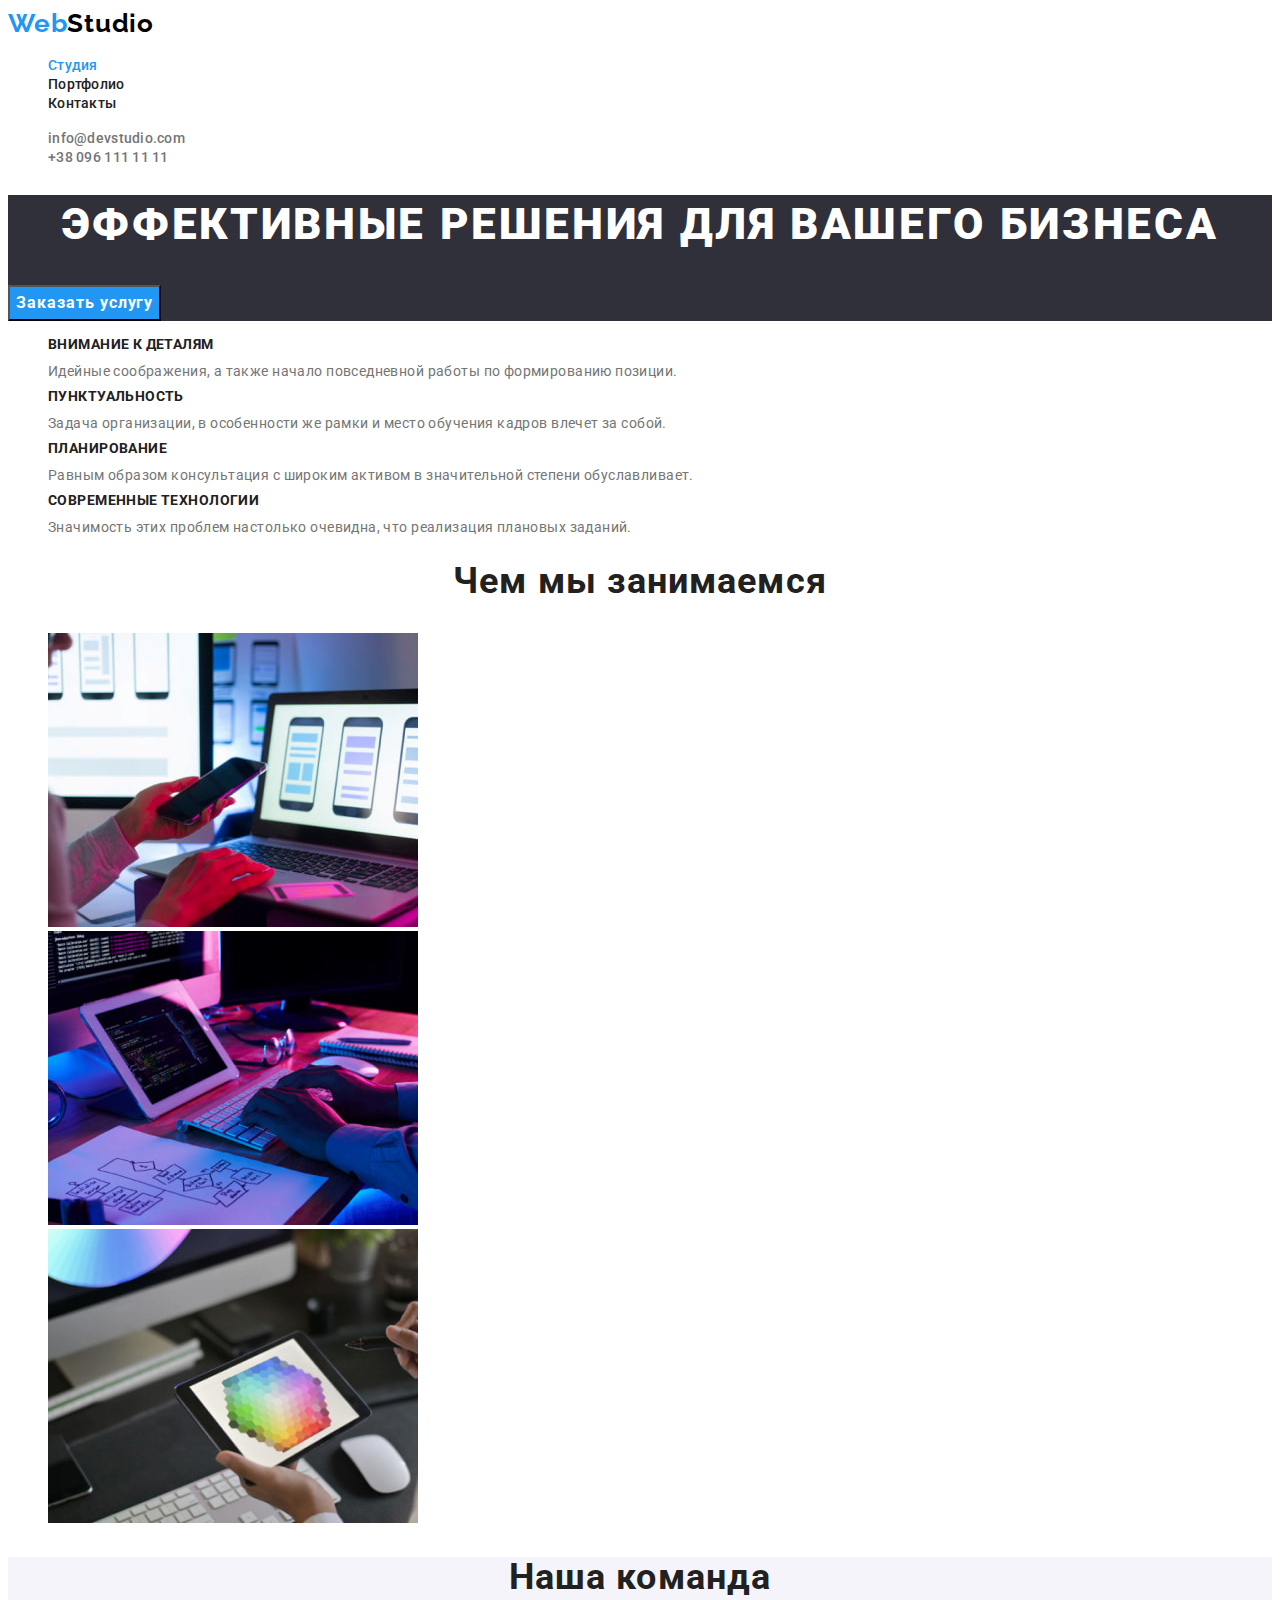
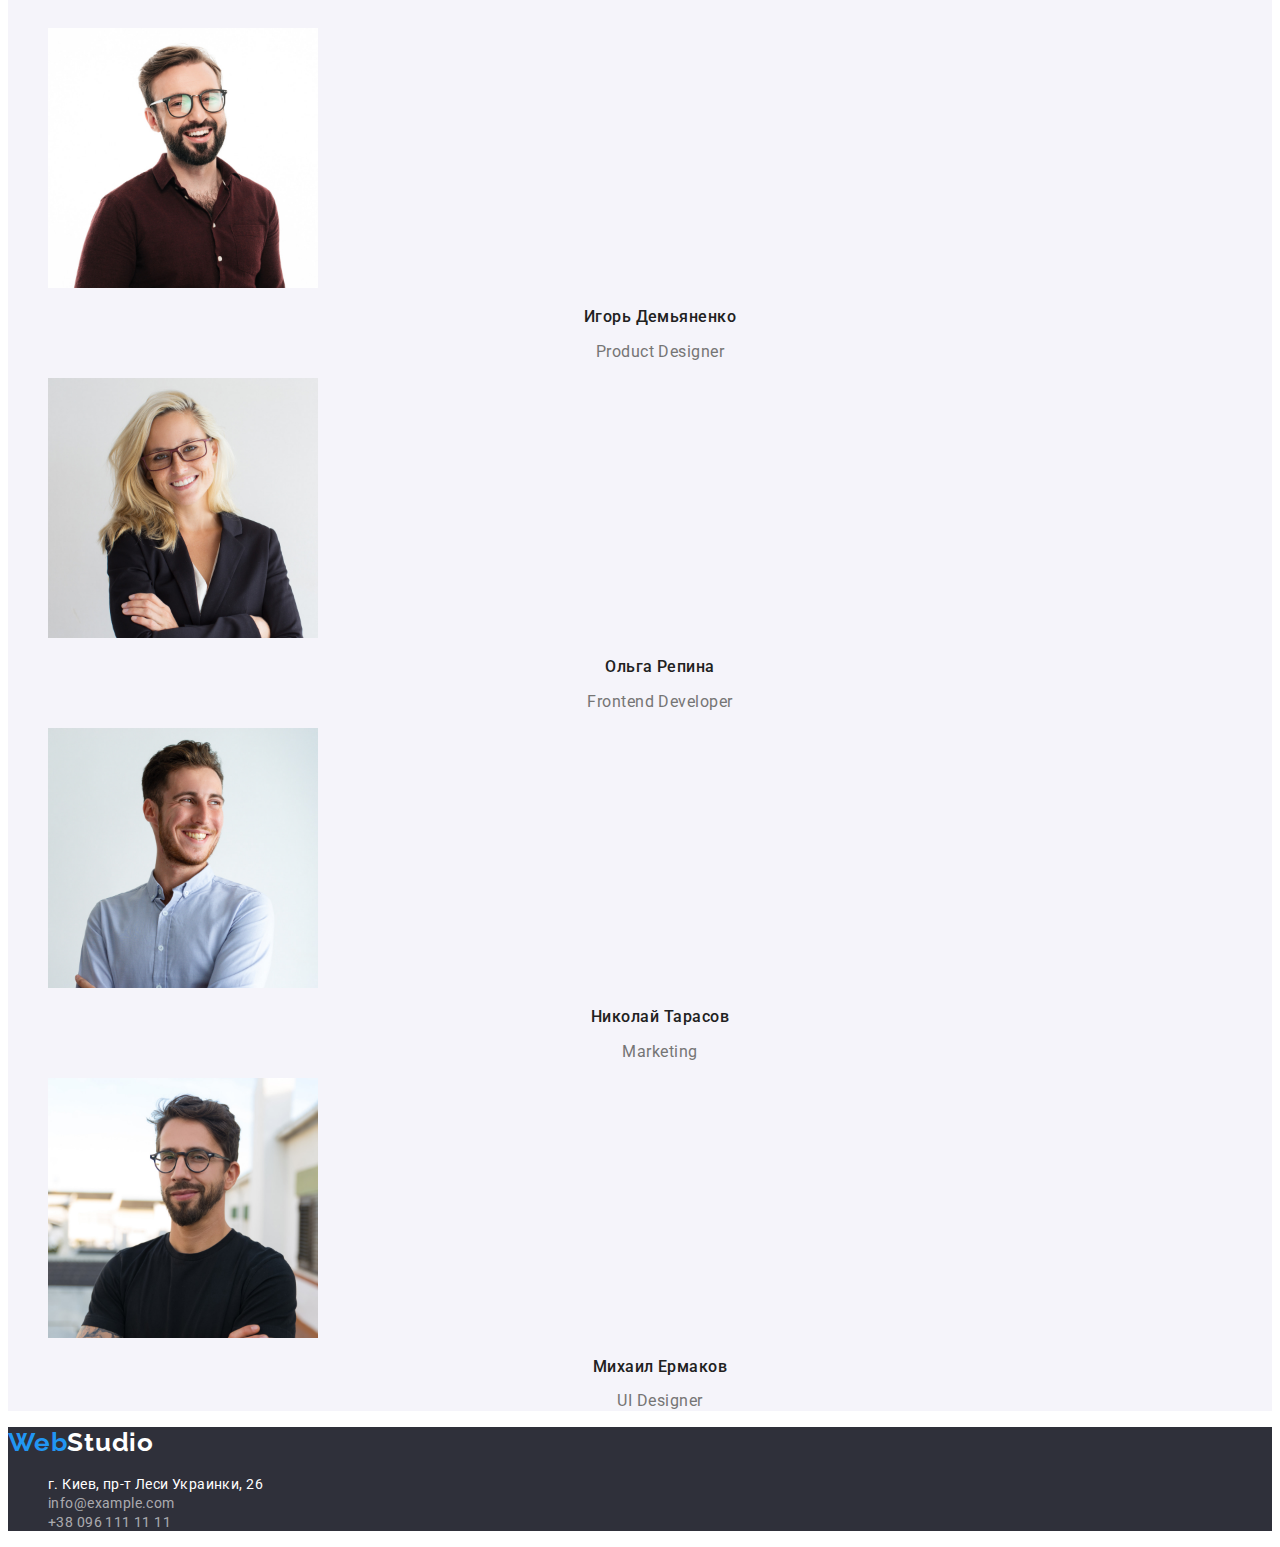
==== index.html @ b4964f57 "hw-03" ====
<!DOCTYPE html>
<html lang="ru">
  <head>
    <meta charset="UTF-8" />
    <meta http-equiv="X-UA-Compatible" content="IE=edge" />
    <meta name="viewport" content="width=device-width, initial-scale=1.0" />
    <title>Web Studio</title>
    <link rel="stylesheet" href="./css/styles.css" />
    <link
      href="https://fonts.googleapis.com/css2?family=Raleway:wght@700&family=Roboto:wght@400;500;700;900&display=swap"
      rel="stylesheet"
    />
  </head>
  <body>
    <header class="header">
      <div class="container">
        <a href="./index.html" class="logo link" lang="en"
          >Web<span class="studio">Studio</span></a
        >
        <nav>
          <ul class="header-list list">
            <li>
              <a href="./index.html" class="active header-link link">Студия</a>
            </li>
            <li>
              <a href="./portfolio.html" class="header-link link">Портфолио</a>
            </li>
            <li><a href="./contact" class="header-link link">Контакты</a></li>
          </ul>
        </nav>
        <ul class="header-list list">
          <li>
            <a href="emailto:info@devstudio.com" class="header-contact link"
              >info@devstudio.com
            </a>
          </li>
          <li>
            <a href="tel:+380961111111" class="header-contact link">
              +38 096 111 11 11</a
            >
          </li>
        </ul>
      </div>
    </header>
    <main>
      <section class="hero">
        <div class="container">
          <h1 class="hero-title">Эффективные решения для вашего бизнеса</h1>
          <button type="button" class="hero-btn">Заказать услугу</button>
        </div>
      </section>
      <section class="features">
        <div class="container">
          <h2 hidden class="features-title">Наши особенности</h2>
          <ul class="features-list list">
            <li>
              <h3 class="features-subtitle">Внимание к деталям</h3>
              <p class="features-desc">
                Идейные соображения, а также начало повседневной работы по
                формированию позиции.
              </p>
            </li>
            <li>
              <h3 class="features-subtitle">Пунктуальность</h3>
              <p class="features-desc">
                Задача организации, в особенности же рамки и место обучения
                кадров влечет за собой.
              </p>
            </li>
            <li>
              <h3 class="features-subtitle">Планирование</h3>
              <p class="features-desc">
                Равным образом консультация с широким активом в значительной
                степени обуславливает.
              </p>
            </li>
            <li>
              <h3 class="features-subtitle">Современные технологии</h3>
              <p class="features-desc">
                Значимость этих проблем настолько очевидна, что реализация
                плановых заданий.
              </p>
            </li>
          </ul>
        </div>
      </section>
      <section class="direction">
        <div class="container">
          <h2 class="direction-title">Чем мы занимаемся</h2>
          <ul class="direction-list list">
            <li>
              <img
                class="direction-pic"
                src="./images/img1.jpg"
                alt="Программист за своим рабочим столом"
                width="370"
                height="294"
              />
            </li>
            <li>
              <img
                class="direction-pic"
                src="./images/img2.jpg"
                alt="Разработка мобильных приложений"
                width="370"
                height="294"
              />
            </li>
            <li>
              <img
                class="direction-pic"
                src="./images/img3.jpg"
                alt="Палитра на планшете"
                width="370"
                height="294"
              />
            </li>
          </ul>
        </div>
      </section>
      <section class="team">
        <div class="container">
          <h2 class="team-title">Наша команда</h2>
          <ul class="team-list list">
            <li>
              <img
                class="team-pic"
                alt="Игорь Демьяненко"
                src="./images/img11.jpg"
                width="270"
                height="260"
              />
              <h3 class="team-subtitle">Игорь Демьяненко</h3>
              <p class="team-desc" lang="en">Product Designer</p>
            </li>
            <li>
              <img
                class="team-pic"
                alt="Ольга Репина"
                src="./images/img12.jpg"
                width="270"
                height="260"
              />
              <h3 class="team-subtitle">Ольга Репина</h3>
              <p class="team-desc" lang="en">Frontend Developer</p>
            </li>
            <li>
              <img
                class="team-pic"
                alt="Николай Тарасов"
                src="./images/img13.jpg"
                width="270"
                height="260"
              />
              <h3 class="team-subtitle">Николай Тарасов</h3>
              <p class="team-desc" lang="en">Marketing</p>
            </li>
            <li>
              <img
                class="team-pic"
                alt="Михаил Ермаков"
                src="./images/img14.jpg"
                width="270"
                height="260"
              />
              <h3 class="team-subtitle">Михаил Ермаков</h3>
              <p class="team-desc" lang="en">UI Designer</p>
            </li>
          </ul>
        </div>
      </section>
    </main>
    <footer class="footer">
      <div class="container">
        <a href="/index.html" class="logo link" lang="en"
          >Web<span class="studio-footer">Studio</span></a
        >
        <address>
          <ul class="footer-list list">
            <li>
              <a
                class="footer-address link"
                href="https://bit.ly/3pXMvUd"
                target="_blank"
                rel="noopener noreferrer"
                >г. Киев, пр-т Леси Украинки, 26</a
              >
            </li>
            <li>
              <a class="footer-contact link" href="info@example.com"
                >info@example.com</a
              >
            </li>
            <li>
              <a class="footer-contact link" href="tel:+380961111111">
                +38 096 111 11 11</a
              >
            </li>
          </ul>
        </address>
      </div>
    </footer>
  </body>
</html>
---- css/styles.css ----
:root {
    --title-color: #212121;
    --accent: #2196F3;
}
body {
    font-family: 'Roboto', sans-serif;
    color: #757575;
}
.link { text-decoration: none
}
.list { list-style: none;
}
.logo {
    font-family: 'Raleway';
    font-style: normal;
    font-weight: 700;
    font-size: 26px;
    line-height: 1.19;
    letter-spacing: 0.03em;
    color: #2196F3;
}
.studio {
    color: #000000;
}
.studio-footer {
    color: #FFFFFF;
}
.header {
    background: #FFFFFF;
}
.header-link {
    font-weight: 500;
    font-size: 14px;
        line-height: 1.14;
        letter-spacing: 0.02em;    
        color: var(--title-color)
}
.active {
    color: var(--accent);
}
.header-link:hover, 
.header-link:focus {
    color: var(--accent);
}
.header-contact {
    font-weight: 500;
        font-size: 14px;
        line-height: 1.14;
        letter-spacing: 0.02em;
        color: #757575;
}
.header-contact:hover, 
.header-contact:focus {
    color: var(--accent);
}
.hero {
    background: #2F303A;
}
.hero-title {
    font-weight: 900;
        font-size: 44px;
        line-height: 1.36;
        text-align: center;
        letter-spacing: 0.06em;
        text-transform: uppercase;   
        color: #FFFFFF;
}
.hero-btn {
    font-family: inherit;
    cursor: pointer;
    font-weight: 700;
        font-size: 16px;
        line-height: 1.90;
        letter-spacing: 0.06em; 
        color: #FFFFFF;
        background: #2196F3;
}
.hero-btn:hover,
.hero-btn:focus {
    background-color: #188ce8;
    color: #FFFFFF;
}
.features-title {
        font-size: 36px;
        line-height: 1.16;
        text-align: center;
        letter-spacing: 0.03em;
        color: var(--title-color);
}
.features-subtitle {
        font-size: 14px;
        line-height: 1.14;
        letter-spacing: 0.03em;
        text-transform: uppercase;
        color: var(--title-color);
}
.features-desc {
        font-size: 14px;
        line-height: 0.58;
        letter-spacing: 0.03em;
}
.direction-title {
        font-size: 36px;
        line-height: 1.16;
        text-align: center;
        letter-spacing: 0.03em;
        color: var(--title-color);
}
.team {
    background: #F5F4FA;
}
.team-title {
        font-size: 36px;
        line-height: 1.16;
        text-align: center;
        letter-spacing: 0.03em;
        color: var(--title-color);
}
.team-subtitle {
    font-weight: 500;
        font-size: 16px;
        line-height: 1.18;
        text-align: center;
        letter-spacing: 0.03em;
        color: var(--title-color);
}
.team-desc {
        line-height: 1.18;
        text-align: center;
        letter-spacing: 0.03em;
}
.footer {
    background: #2F303A;
}
.footer-address {
        font-style: normal;
        font-size: 14px;
        line-height: 1.17;
        letter-spacing: 0.03em;
        color: #FFFFFF;
}
.footer-address:hover,
.footer-address:focus {
    color: var(--accent);
}
.footer-contact {
    font-style: normal;
    font-size: 14px;
    line-height: 1.17;
    letter-spacing: 0.03em;
    color: rgba(255, 255, 255, 0.6);
}
.footer-contact:hover,
.footer-contact:focus {
    color: var(--accent);
}
.projects-btn {
    font-weight: 500;
        font-size: 16px;
        line-height: 1.62;
        letter-spacing: 0.03em;
    font-family: inherit;
    cursor: pointer;
    color: var(--title-color);
    background: #F5F4FA;
}
.projects-btn:hover,
.projects-btn:focus {
    color: #FFFFFF;
    background: var(--accent);
}
.projects-subtitle {
font-size: 18px;
    line-height: 2;
    letter-spacing: 0.06em;
    color: var(--title-color);
}
.projects-desc {
        line-height: 1.87;
        letter-spacing: 0.03em;
}
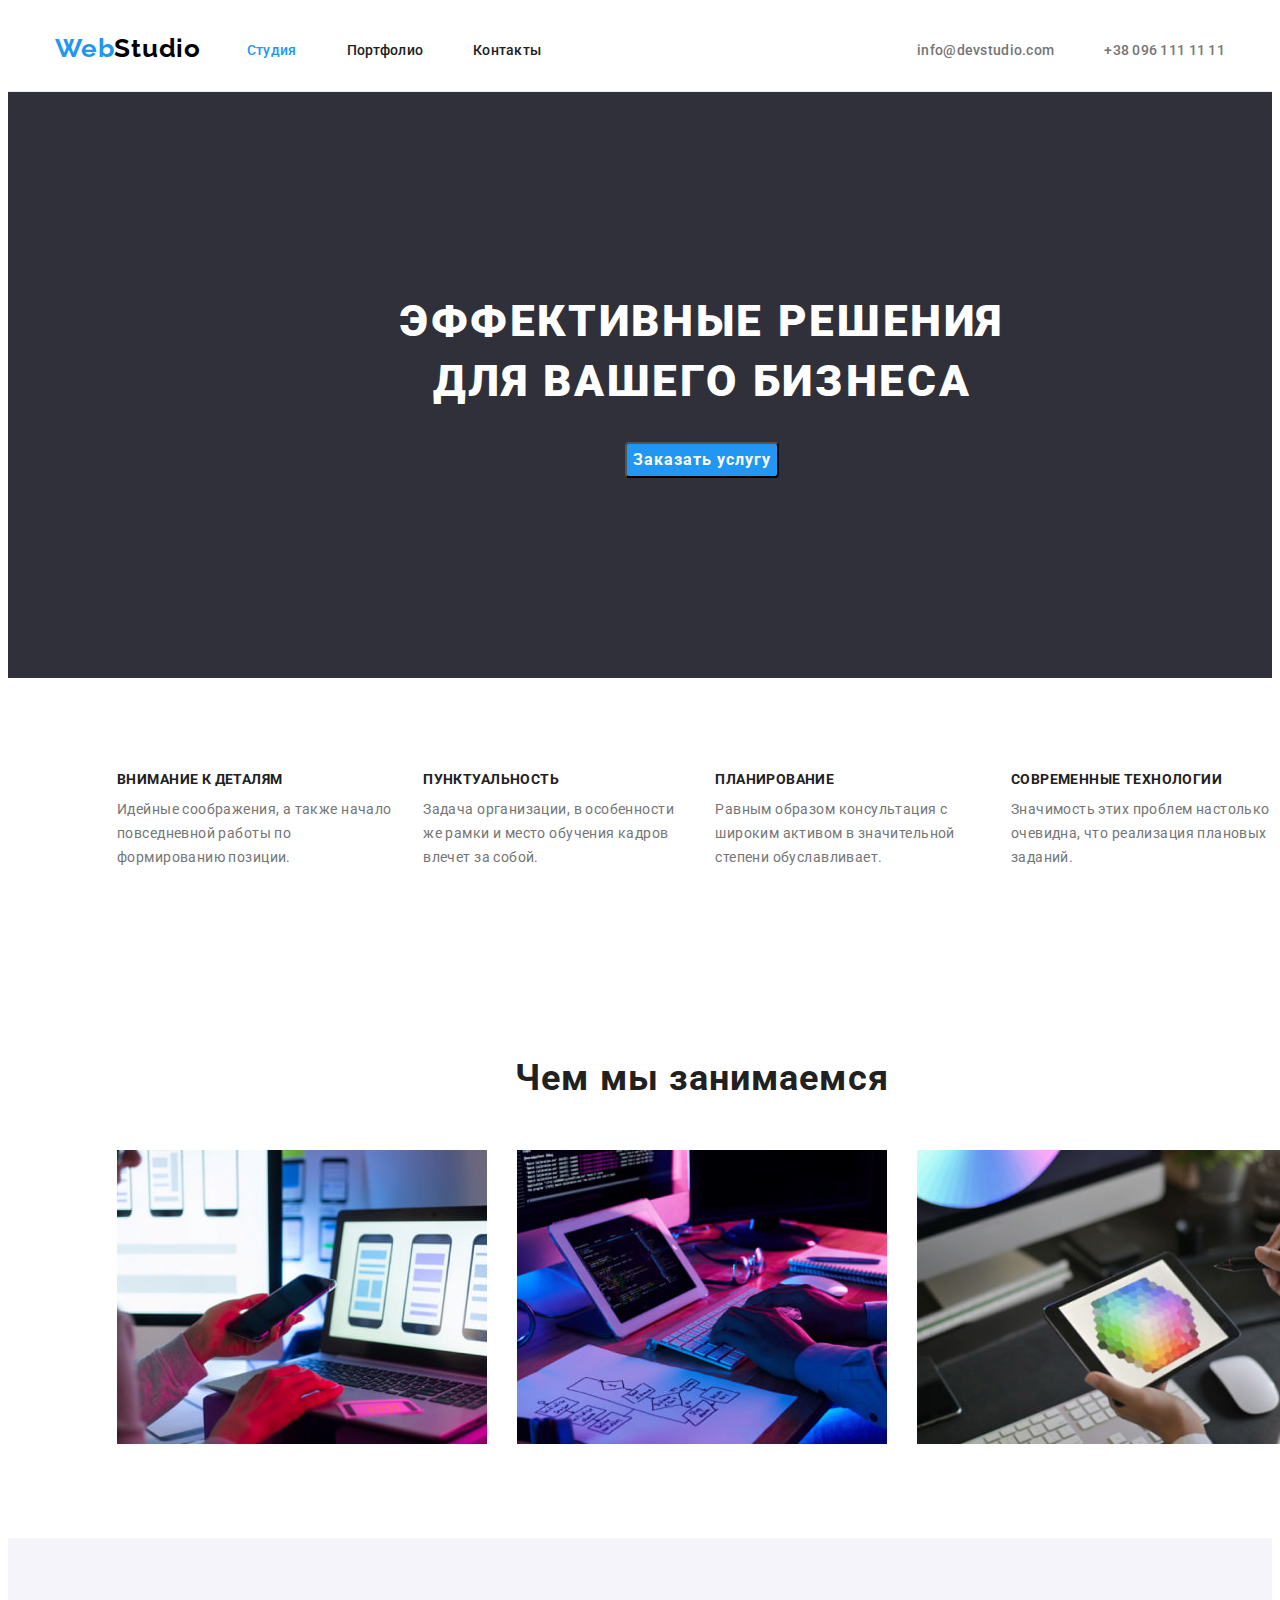
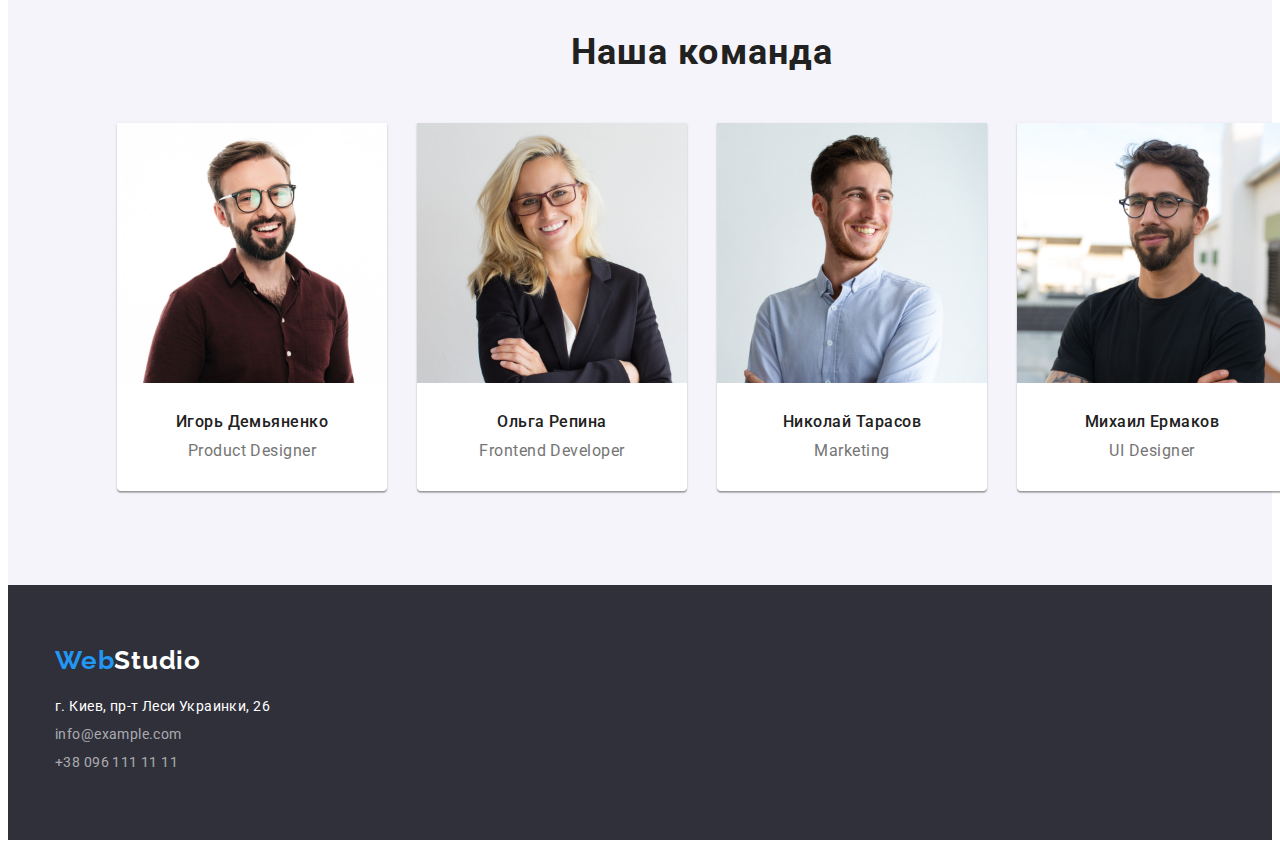
==== commit 73392cd7: "add" ====
--- a/index.html
+++ b/index.html
@@ -5,11 +5,18 @@
     <meta http-equiv="X-UA-Compatible" content="IE=edge" />
     <meta name="viewport" content="width=device-width, initial-scale=1.0" />
     <title>Web Studio</title>
-    <link rel="stylesheet" href="./css/styles.css" />
     <link
       href="https://fonts.googleapis.com/css2?family=Raleway:wght@700&family=Roboto:wght@400;500;700;900&display=swap"
       rel="stylesheet"
     />
+    <link
+      rel="stylesheet"
+      href="https://cdnjs.cloudflare.com/ajax/libs/modern-normalize/1.1.0/modern-normalize.min.css"
+      integrity="sha512-wpPYUAdjBVSE4KJnH1VR1HeZfpl1ub8YT/NKx4PuQ5NmX2tKuGu6U/JRp5y+Y8XG2tV+wKQpNHVUX03MfMFn9Q=="
+      crossorigin="anonymous"
+      referrerpolicy="no-referrer"
+    />
+    <link rel="stylesheet" href="./css/styles.css" />
   </head>
   <body>
     <header class="header">
@@ -17,7 +24,7 @@
         <a href="./index.html" class="logo link" lang="en"
           >Web<span class="studio">Studio</span></a
         >
-        <nav>
+        <nav class="header-navigation">
           <ul class="header-list list">
             <li>
               <a href="./index.html" class="active header-link link">Студия</a>
@@ -28,7 +35,7 @@
             <li><a href="./contact" class="header-link link">Контакты</a></li>
           </ul>
         </nav>
-        <ul class="header-list list">
+        <ul class="header-list-contacts list">
           <li>
             <a href="emailto:info@devstudio.com" class="header-contact link"
               >info@devstudio.com
@@ -43,38 +50,38 @@
       </div>
     </header>
     <main>
-      <section class="hero">
+      <section class="hero section">
         <div class="container">
           <h1 class="hero-title">Эффективные решения для вашего бизнеса</h1>
           <button type="button" class="hero-btn">Заказать услугу</button>
         </div>
       </section>
-      <section class="features">
+      <section class="features section">
         <div class="container">
           <h2 hidden class="features-title">Наши особенности</h2>
           <ul class="features-list list">
-            <li>
+            <li class="features-list-item">
               <h3 class="features-subtitle">Внимание к деталям</h3>
               <p class="features-desc">
                 Идейные соображения, а также начало повседневной работы по
                 формированию позиции.
               </p>
             </li>
-            <li>
+            <li class="features-list-item">
               <h3 class="features-subtitle">Пунктуальность</h3>
               <p class="features-desc">
                 Задача организации, в особенности же рамки и место обучения
                 кадров влечет за собой.
               </p>
             </li>
-            <li>
+            <li class="features-list-item">
               <h3 class="features-subtitle">Планирование</h3>
               <p class="features-desc">
                 Равным образом консультация с широким активом в значительной
                 степени обуславливает.
               </p>
             </li>
-            <li>
+            <li class="features-list-item">
               <h3 class="features-subtitle">Современные технологии</h3>
               <p class="features-desc">
                 Значимость этих проблем настолько очевидна, что реализация
@@ -84,7 +91,7 @@
           </ul>
         </div>
       </section>
-      <section class="direction">
+      <section class="direction section">
         <div class="container">
           <h2 class="direction-title">Чем мы занимаемся</h2>
           <ul class="direction-list list">
@@ -118,11 +125,11 @@
           </ul>
         </div>
       </section>
-      <section class="team">
+      <section class="team section">
         <div class="container">
           <h2 class="team-title">Наша команда</h2>
           <ul class="team-list list">
-            <li>
+            <li class="team-list-item">
               <img
                 class="team-pic"
                 alt="Игорь Демьяненко"
@@ -130,10 +137,12 @@
                 width="270"
                 height="260"
               />
-              <h3 class="team-subtitle">Игорь Демьяненко</h3>
-              <p class="team-desc" lang="en">Product Designer</p>
-            </li>
-            <li>
+              <div class="team-card">
+                <h3 class="team-subtitle">Игорь Демьяненко</h3>
+                <p class="team-desc" lang="en">Product Designer</p>
+              </div>
+            </li>
+            <li class="team-list-item">
               <img
                 class="team-pic"
                 alt="Ольга Репина"
@@ -141,10 +150,12 @@
                 width="270"
                 height="260"
               />
-              <h3 class="team-subtitle">Ольга Репина</h3>
-              <p class="team-desc" lang="en">Frontend Developer</p>
-            </li>
-            <li>
+              <div class="team-card">
+                <h3 class="team-subtitle">Ольга Репина</h3>
+                <p class="team-desc" lang="en">Frontend Developer</p>
+              </div>
+            </li>
+            <li class="team-list-item">
               <img
                 class="team-pic"
                 alt="Николай Тарасов"
@@ -152,10 +163,12 @@
                 width="270"
                 height="260"
               />
-              <h3 class="team-subtitle">Николай Тарасов</h3>
-              <p class="team-desc" lang="en">Marketing</p>
-            </li>
-            <li>
+              <div class="team-card">
+                <h3 class="team-subtitle">Николай Тарасов</h3>
+                <p class="team-desc" lang="en">Marketing</p>
+              </div>
+            </li>
+            <li class="team-list-item">
               <img
                 class="team-pic"
                 alt="Михаил Ермаков"
@@ -163,8 +176,10 @@
                 width="270"
                 height="260"
               />
-              <h3 class="team-subtitle">Михаил Ермаков</h3>
-              <p class="team-desc" lang="en">UI Designer</p>
+              <div class="team-card">
+                <h3 class="team-subtitle">Михаил Ермаков</h3>
+                <p class="team-desc" lang="en">UI Designer</p>
+              </div>
             </li>
           </ul>
         </div>
@@ -172,12 +187,12 @@
     </main>
     <footer class="footer">
       <div class="container">
-        <a href="/index.html" class="logo link" lang="en"
+        <a href="/index.html" class="logo-footer link" lang="en"
           >Web<span class="studio-footer">Studio</span></a
         >
-        <address>
+        <address class="footer-address-list">
           <ul class="footer-list list">
-            <li>
+            <li class="footer-list-item">
               <a
                 class="footer-address link"
                 href="https://bit.ly/3pXMvUd"
@@ -186,12 +201,12 @@
                 >г. Киев, пр-т Леси Украинки, 26</a
               >
             </li>
-            <li>
+            <li class="footer-list-item">
               <a class="footer-contact link" href="info@example.com"
                 >info@example.com</a
               >
             </li>
-            <li>
+            <li class="footer-list-item">
               <a class="footer-contact link" href="tel:+380961111111">
                 +38 096 111 11 11</a
               >
--- a/css/styles.css
+++ b/css/styles.css
@@ -1,3 +1,18 @@
+html {
+    box-sizing: border-box;
+}
+    *,
+    *::before,
+    *::after {
+        box-sizing: inherit;
+    }
+p, h1, h2, h3, h4, h5, h6 {
+    margin: 0;
+}
+ul {
+    margin: 0;
+    padding-left: 0;
+}
 
 :root {
     --title-color: #212121;
@@ -10,6 +25,16 @@
 .link { text-decoration: none
 }
 .list { list-style: none;
+}
+.container {
+    width: 1200px;
+    margin-left: auto;
+    margin-right: auto;
+    padding-left: 15px;
+    padding-right: 15px;
+}
+.section {
+    padding: 94px 94px;
 }
 .logo {
     font-family: 'Raleway';
@@ -19,6 +44,17 @@
     line-height: 1.19;
     letter-spacing: 0.03em;
     color: #2196F3;
+    padding: 25px 0px;
+}
+.logo-footer {
+    font-family: 'Raleway';
+    font-style: normal;
+    font-weight: 700;
+    font-size: 26px;
+    line-height: 1.19;
+    letter-spacing: 0.03em;
+    color: #2196F3;
+
 }
 .studio {
     color: #000000;
@@ -26,8 +62,27 @@
 .studio-footer {
     color: #FFFFFF;
 }
+.header .container {    
+    display: flex;
+    background: #FFFFFF;
+    justify-content: space-between;
+
+}
 .header {
-    background: #FFFFFF;
+        border-bottom: 1px solid #ECECEC;
+}
+.header-list {
+    display: flex;
+    column-gap: 50px;
+    margin-right: 330px;
+    padding: 32px 0px;
+
+}
+.header-list-contacts {
+    display: flex;
+    column-gap: 50px;
+        padding: 32px 0px;
+
 }
 .header-link {
     font-weight: 500;
@@ -56,7 +111,10 @@
 }
 .hero {
     background: #2F303A;
-}
+    text-align: center;
+    padding-bottom: 200px;
+}
+
 .hero-title {
     font-weight: 900;
         font-size: 44px;
@@ -65,6 +123,8 @@
         letter-spacing: 0.06em;
         text-transform: uppercase;   
         color: #FFFFFF;
+        padding: 106px 240px 0px;
+        margin-bottom: 30px;
 }
 .hero-btn {
     font-family: inherit;
@@ -75,12 +135,17 @@
         letter-spacing: 0.06em; 
         color: #FFFFFF;
         background: #2196F3;
+    border-radius: 4px;
 }
 .hero-btn:hover,
 .hero-btn:focus {
     background-color: #188ce8;
     color: #FFFFFF;
 }
+.features-list {
+    display: flex;
+        column-gap: 30px;
+}
 .features-title {
         font-size: 36px;
         line-height: 1.16;
@@ -88,17 +153,28 @@
         letter-spacing: 0.03em;
         color: var(--title-color);
 }
+.features-list-item {
+    display: flex;
+    flex-wrap: wrap;
+}
 .features-subtitle {
         font-size: 14px;
         line-height: 1.14;
         letter-spacing: 0.03em;
         text-transform: uppercase;
         color: var(--title-color);
+        margin-bottom: 10px;
 }
 .features-desc {
         font-size: 14px;
-        line-height: 0.58;
-        letter-spacing: 0.03em;
+        line-height: 1.71;
+        letter-spacing: 0.03em;
+
+}
+.direction-pic {
+    display: block; 
+    max-width: 100%; 
+    height: auto;
 }
 .direction-title {
         font-size: 36px;
@@ -106,6 +182,11 @@
         text-align: center;
         letter-spacing: 0.03em;
         color: var(--title-color);
+        margin-bottom: 50px;
+}
+.direction-list {
+    display: flex;
+    column-gap: 30px;
 }
 .team {
     background: #F5F4FA;
@@ -116,6 +197,22 @@
         text-align: center;
         letter-spacing: 0.03em;
         color: var(--title-color);
+        margin-bottom: 50px;
+}
+.team-pic {
+        display: block;
+        max-width: 100%;
+        height: auto;
+        margin-bottom: 30px;
+}
+.team-list {
+    display: flex;
+    column-gap: 30px;
+}
+.team-list-item {
+    background: #FFFFFF;
+        box-shadow: 0px 1px 3px rgba(0, 0, 0, 0.12), 0px 1px 1px rgba(0, 0, 0, 0.14), 0px 2px 1px rgba(0, 0, 0, 0.2);
+        border-radius: 0px 0px 4px 4px;
 }
 .team-subtitle {
     font-weight: 500;
@@ -124,14 +221,20 @@
         text-align: center;
         letter-spacing: 0.03em;
         color: var(--title-color);
+        margin-bottom: 10px;
 }
 .team-desc {
         line-height: 1.18;
         text-align: center;
         letter-spacing: 0.03em;
+        padding-bottom: 30px;
 }
 .footer {
     background: #2F303A;
+    padding: 60px 0px;
+}
+.footer-list-item {
+    margin-bottom: 9px;
 }
 .footer-address {
         font-style: normal;
@@ -139,10 +242,14 @@
         line-height: 1.17;
         letter-spacing: 0.03em;
         color: #FFFFFF;
+
 }
 .footer-address:hover,
 .footer-address:focus {
     color: var(--accent);
+}
+.footer-address-list {
+            margin-top: 20px;
 }
 .footer-contact {
     font-style: normal;
@@ -155,6 +262,12 @@
 .footer-contact:focus {
     color: var(--accent);
 }
+.projects-btn-list {
+    display: flex;
+    justify-content: center;
+    column-gap: 8px;
+    margin-bottom: 50px;
+}
 .projects-btn {
     font-weight: 500;
         font-size: 16px;
@@ -169,14 +282,33 @@
 .projects-btn:focus {
     color: #FFFFFF;
     background: var(--accent);
+}
+.project-pic {
+    display: block;
+    max-width: 100%;
+    height: auto;
+}
+.projects-list {
+display: flex;
+column-gap: 30px;
+flex-wrap: wrap;
+}
+.project-list-item:not(:nth-child(n + 7)) {
+    margin-bottom: 20px;
+}
+.projects-list-card {
+padding: 20px 24px;
+background: #FFFFFF;
+    border: 1px solid #EEEEEE;
 }
 .projects-subtitle {
 font-size: 18px;
     line-height: 2;
     letter-spacing: 0.06em;
     color: var(--title-color);
+    margin-bottom: 4px;
 }
 .projects-desc {
         line-height: 1.87;
         letter-spacing: 0.03em;
-}+}
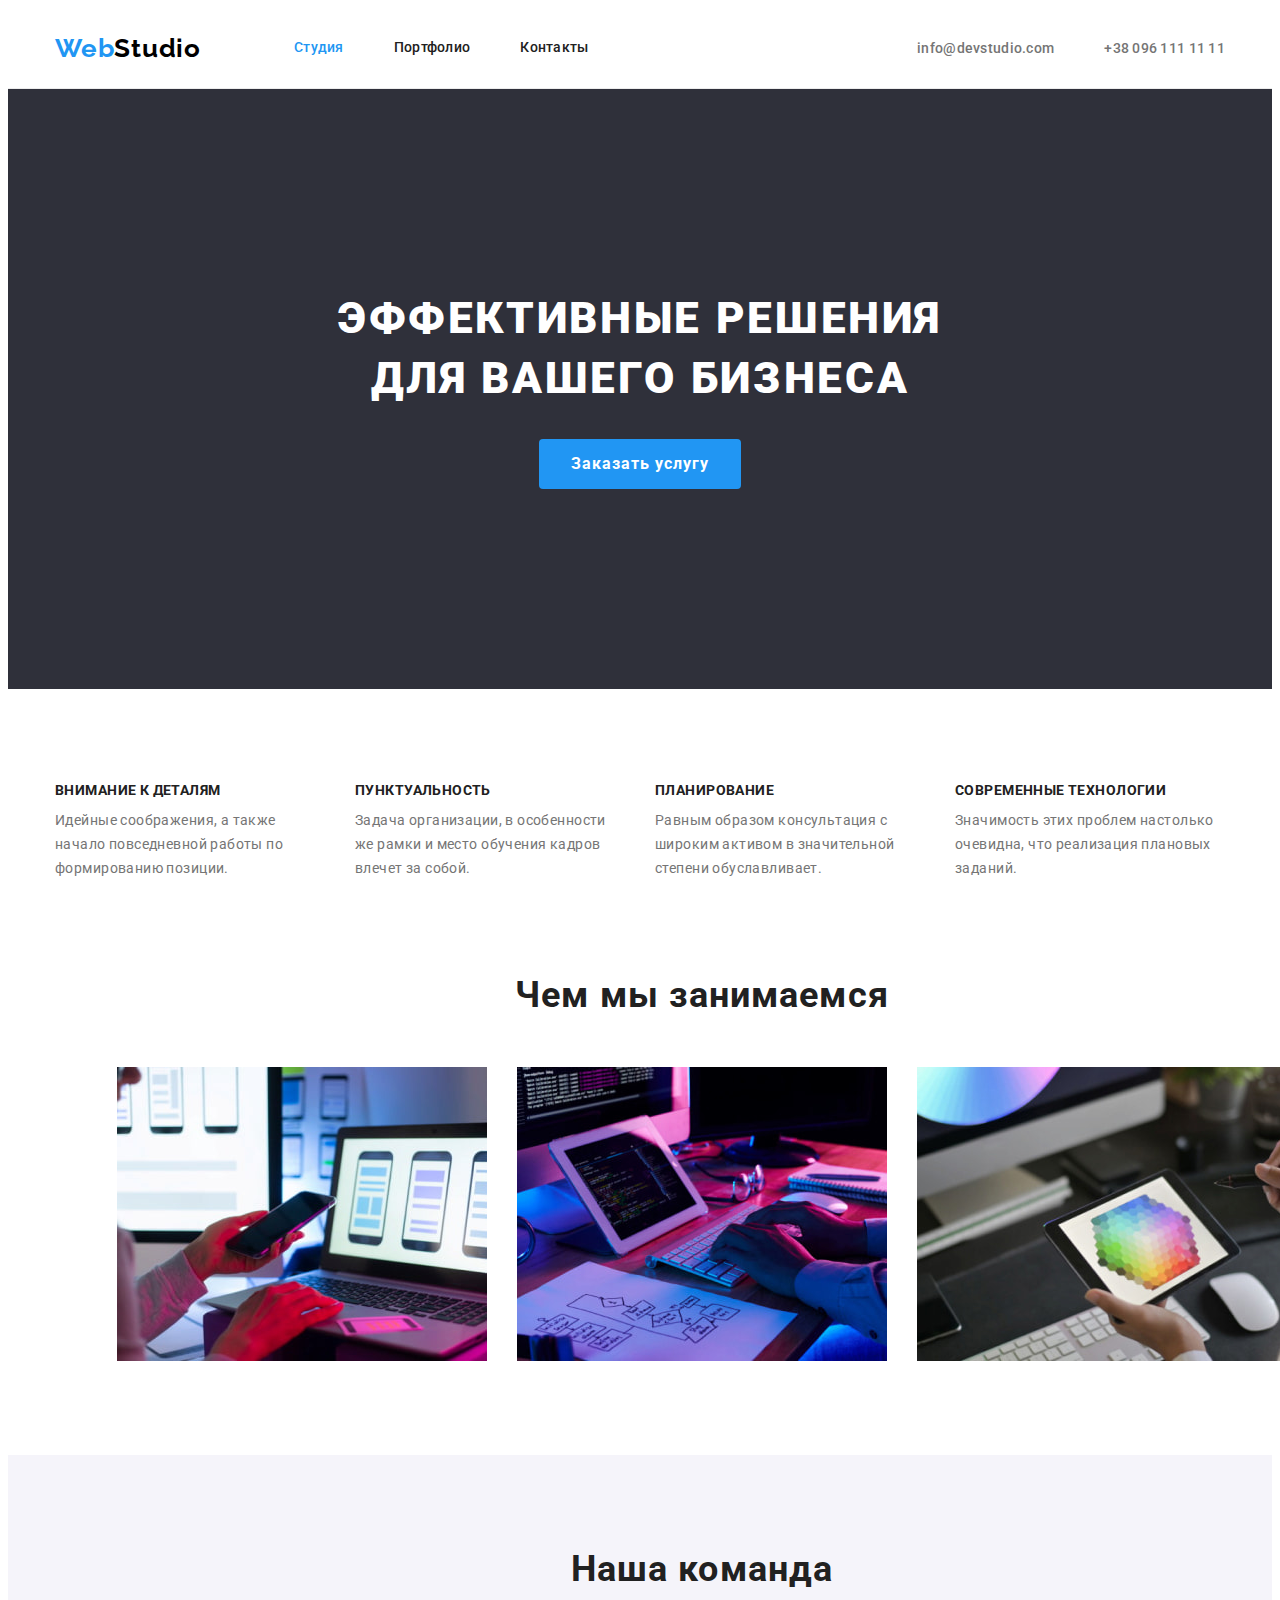
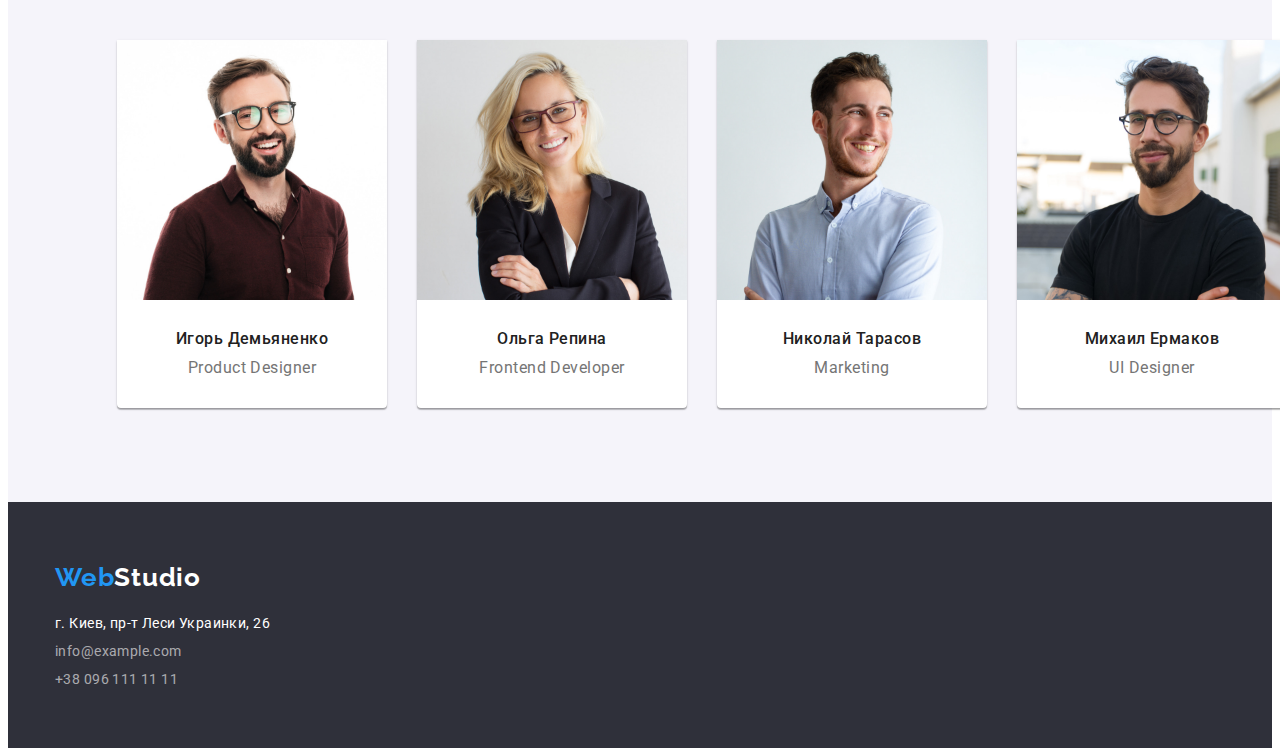
==== commit 56ff9e35: "add" ====
--- a/index.html
+++ b/index.html
@@ -50,7 +50,7 @@
       </div>
     </header>
     <main>
-      <section class="hero section">
+      <section class="hero">
         <div class="container">
           <h1 class="hero-title">Эффективные решения для вашего бизнеса</h1>
           <button type="button" class="hero-btn">Заказать услугу</button>
--- a/css/styles.css
+++ b/css/styles.css
@@ -44,7 +44,8 @@
     line-height: 1.19;
     letter-spacing: 0.03em;
     color: #2196F3;
-    padding: 25px 0px;
+    margin-right: 93px;
+    padding: 15px 0px;
 }
 .logo-footer {
     font-family: 'Raleway';
@@ -65,7 +66,7 @@
 .header .container {    
     display: flex;
     background: #FFFFFF;
-    justify-content: space-between;
+    align-items: center
 
 }
 .header {
@@ -74,22 +75,27 @@
 .header-list {
     display: flex;
     column-gap: 50px;
-    margin-right: 330px;
+
+}
+.header-navigation {
+    margin-right: auto;
+}
+.header-list-contacts {
+    display: flex;
+    column-gap: 50px;
+
+}
+.header-contact {
     padding: 32px 0px;
-
-}
-.header-list-contacts {
-    display: flex;
-    column-gap: 50px;
-        padding: 32px 0px;
-
 }
 .header-link {
     font-weight: 500;
     font-size: 14px;
         line-height: 1.14;
         letter-spacing: 0.02em;    
-        color: var(--title-color)
+        color: var(--title-color);
+        display: block;
+        padding: 32px 0px;
 }
 .active {
     color: var(--accent);
@@ -104,6 +110,7 @@
         line-height: 1.14;
         letter-spacing: 0.02em;
         color: #757575;
+        padding: 32px 0px;
 }
 .header-contact:hover, 
 .header-contact:focus {
@@ -112,18 +119,20 @@
 .hero {
     background: #2F303A;
     text-align: center;
-    padding-bottom: 200px;
+    padding: 200px 0;
 }
 
 .hero-title {
     font-weight: 900;
+    width: 696px;
         font-size: 44px;
         line-height: 1.36;
         text-align: center;
         letter-spacing: 0.06em;
         text-transform: uppercase;   
         color: #FFFFFF;
-        padding: 106px 240px 0px;
+        margin-left: auto;
+        margin-right: auto;
         margin-bottom: 30px;
 }
 .hero-btn {
@@ -136,12 +145,17 @@
         color: #FFFFFF;
         background: #2196F3;
     border-radius: 4px;
+    border: none;
+    padding: 10px 32px;
 }
 .hero-btn:hover,
 .hero-btn:focus {
     background-color: #188ce8;
     color: #FFFFFF;
 }
+.features {
+    padding: 94px 0px;
+}
 .features-list {
     display: flex;
         column-gap: 30px;
@@ -154,8 +168,7 @@
         color: var(--title-color);
 }
 .features-list-item {
-    display: flex;
-    flex-wrap: wrap;
+width: 270px;
 }
 .features-subtitle {
         font-size: 14px;
@@ -170,6 +183,9 @@
         line-height: 1.71;
         letter-spacing: 0.03em;
 
+}
+.direction {
+    padding-top: 0px;
 }
 .direction-pic {
     display: block; 
@@ -203,7 +219,6 @@
         display: block;
         max-width: 100%;
         height: auto;
-        margin-bottom: 30px;
 }
 .team-list {
     display: flex;
@@ -227,13 +242,15 @@
         line-height: 1.18;
         text-align: center;
         letter-spacing: 0.03em;
-        padding-bottom: 30px;
+}
+.team-card {
+    padding: 30px 0px;
 }
 .footer {
     background: #2F303A;
     padding: 60px 0px;
 }
-.footer-list-item {
+.footer-list-item:not(:last-child) {
     margin-bottom: 9px;
 }
 .footer-address {
@@ -262,6 +279,9 @@
 .footer-contact:focus {
     color: var(--accent);
 }
+.projects {
+    padding: 94px 0px;
+}
 .projects-btn-list {
     display: flex;
     justify-content: center;
@@ -277,6 +297,9 @@
     cursor: pointer;
     color: var(--title-color);
     background: #F5F4FA;
+    border: none;
+    padding: 6px 22px;
+    border-radius: 4px;
 }
 .projects-btn:hover,
 .projects-btn:focus {
@@ -290,16 +313,15 @@
 }
 .projects-list {
 display: flex;
-column-gap: 30px;
+gap: 30px;
 flex-wrap: wrap;
 }
-.project-list-item:not(:nth-child(n + 7)) {
-    margin-bottom: 20px;
-}
+
 .projects-list-card {
 padding: 20px 24px;
 background: #FFFFFF;
     border: 1px solid #EEEEEE;
+    border-top: 0px;
 }
 .projects-subtitle {
 font-size: 18px;
@@ -311,4 +333,5 @@
 .projects-desc {
         line-height: 1.87;
         letter-spacing: 0.03em;
-}
+        color:#757575 ;
+}
